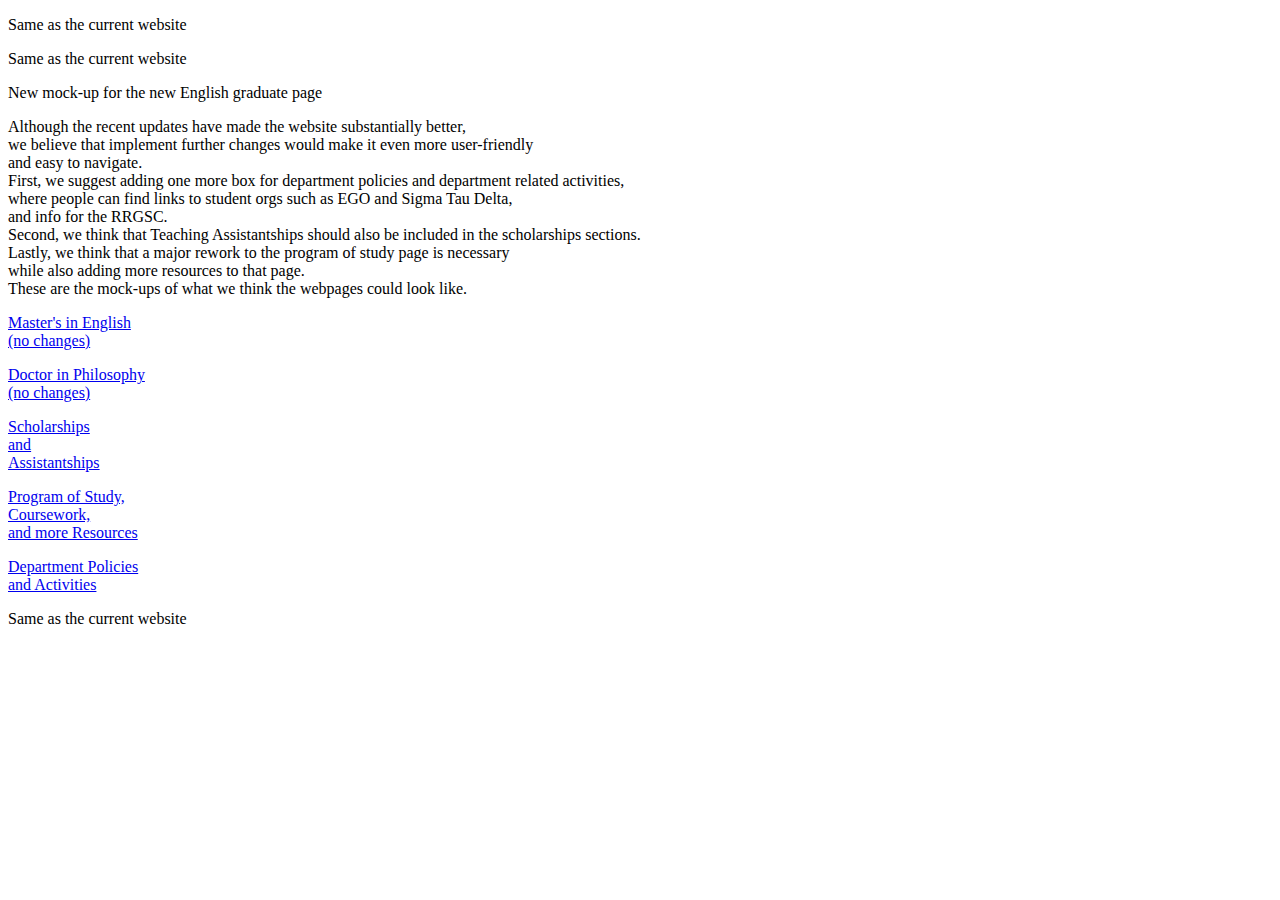
==== index.html @ ada63904 "Add files via upload" ====
<!doctype html>
<html>
<head>
	<meta charset="utf-8">
	<meta name="viewport" content="width=device-width, initial-scale=1, minimum-scale=1">
	<title>Graduate Mock-up</title>
	<link rel="stylesheet" type="text/css" href="css/normalize.css">
	<link rel="stylesheet" type="text/css" href="css/style.css">
	<link href="https://fonts.cdnfonts.com/css/glacial-indifference-2" rel="stylesheet">
</head>
<body>
	<header> 
		<div>
			<p> 
				Same as the current website
			</p>
		</div>
	</header>
	<div id="main_body">
		<div id="black_nav_bar"> 
			<p> 
				Same as the current website
			</p>
		</div>
		<div id="banner">
			<p id="banner_p">
				New mock-up for the new English graduate page
			</p>
		</div>
		<div class="body">
			<div class="landing_text">
				<p>
					Although the recent updates have made the website substantially better,<br> we believe that implement further changes would make it even more user-friendly<br>and easy to navigate.<br>
					First, we suggest adding one more box for department policies and department related activities,<br>where people can find links to student orgs such as EGO and Sigma Tau Delta,<br>and info for the RRGSC.<br>
					Second, we think that Teaching Assistantships should also be included in the scholarships sections.<br>
					Lastly, we think that a major rework to the program of study page is necessary<br>while also adding more resources to that page.<br>
					These are the mock-ups of what we think the webpages could look like.
				</p>
				<div class="line">
				</div>
			</div>
			<div class="top_boxes" id="boxes_1_top">
				<a href="https://www.ndsu.edu/english/graduate/masters_in_english/" target="_blank">
					<div class="grid-item" id="left_1_top">
						<p>
							Master's in English<br>(no changes)
						</p>
					</div>
				</a>
				<a href="https://www.ndsu.edu/english/graduate/phd_in_rhetoric_writing_and_culture_1/" target="_blank">
					<div class="grid-item" id="right_1_top">
						<p>
							Doctor in Philosophy<br>(no changes)
						</p>
					</div>
				</a>
			</div>
			<div class="bottom_boxes" id="boxes_1_bot">
				<a href="scholarships.html" target="_blank">
					<div class="grid-item" id="left_1_bot">
						<p>
							Scholarships<br>and<br> Assistantships
						</p>
					</div>
				</a>
				<a href="program.html" target="_blank">
					<div class="grid-item" id="middle_1_bot">
						<p>
							Program of Study,<br>Coursework,<br>and more Resources
						</p>
					</div>
				</a>
				<a href="policies.html" target="_blank">
					<div class="grid-item" id="right_1_bot">
						<p>
							Department Policies<br>and Activities
						</p>
					</div>
				</a>
			</div>
		</div>
	</div>
	<footer>
		<div id="index_footer">
			<p> 
				Same as the current website
			</p>
		</div>
	</footer>
</body>
</html>
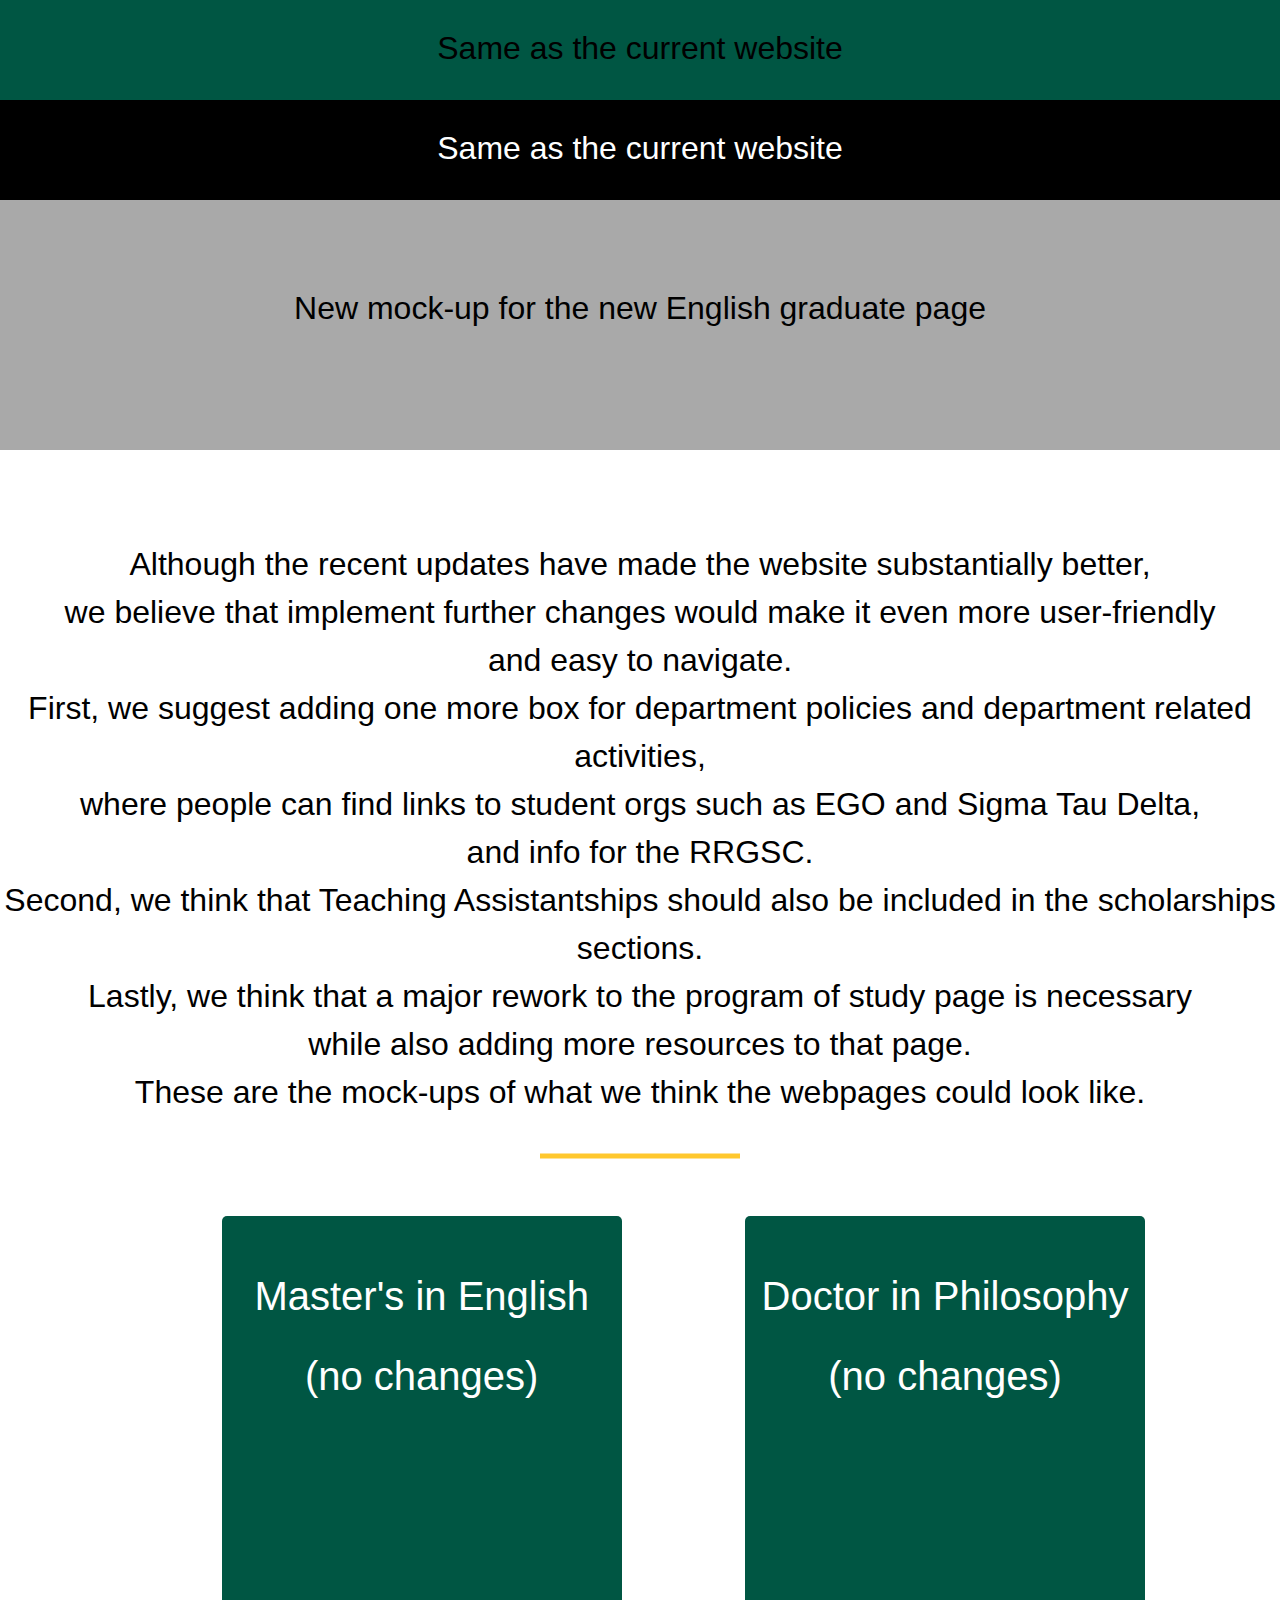
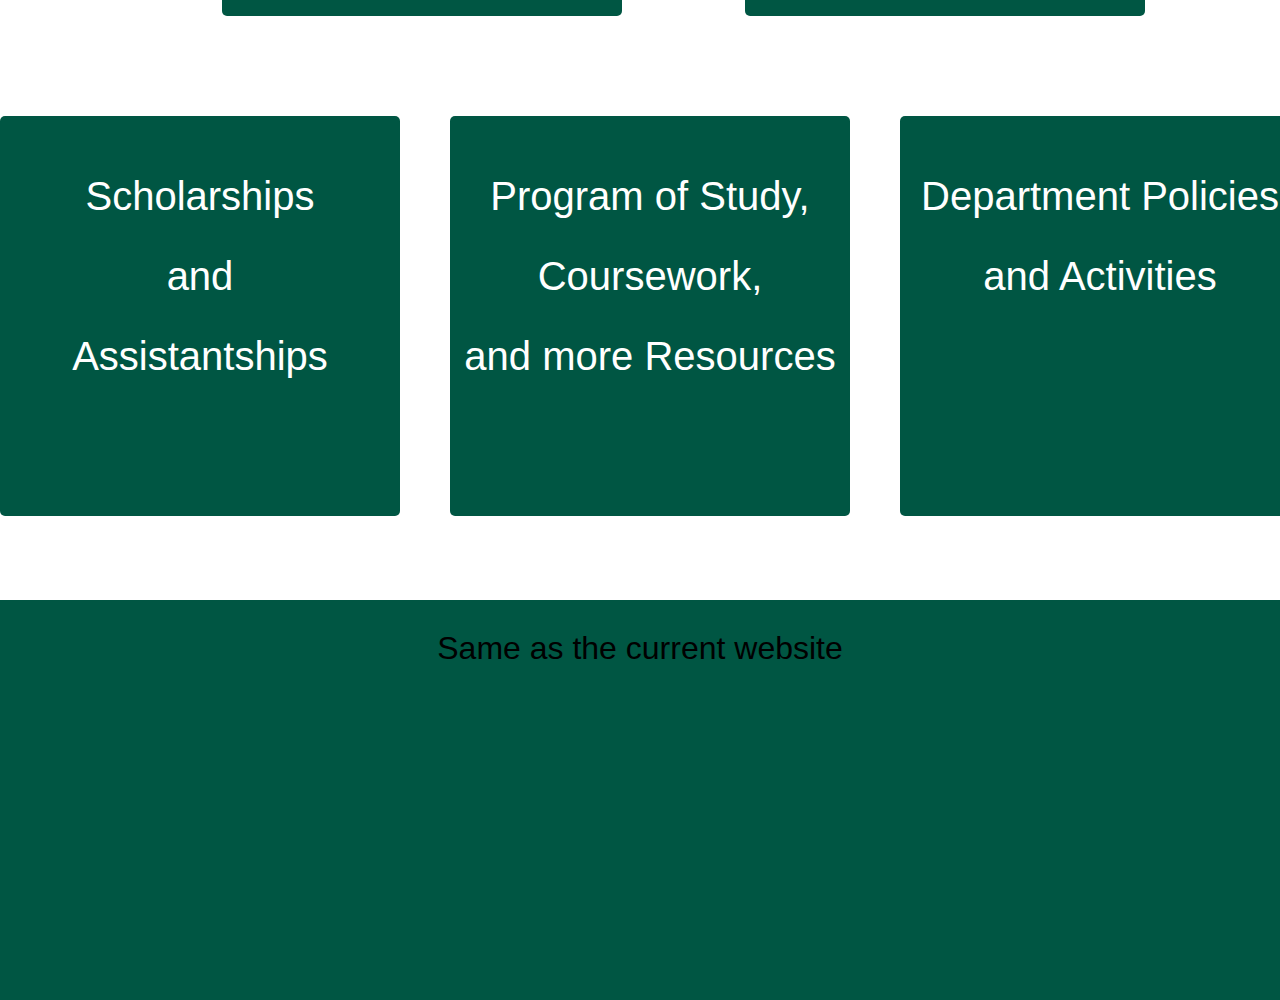
==== commit cb0d50b6: "Add files via upload" ====
--- a/index.html
+++ b/index.html
@@ -4,8 +4,8 @@
 	<meta charset="utf-8">
 	<meta name="viewport" content="width=device-width, initial-scale=1, minimum-scale=1">
 	<title>Graduate Mock-up</title>
-	<link rel="stylesheet" type="text/css" href="css/normalize.css">
-	<link rel="stylesheet" type="text/css" href="css/style.css">
+	<link rel="stylesheet" type="text/css" href="normalize.css">
+	<link rel="stylesheet" type="text/css" href="style.css">
 	<link href="https://fonts.cdnfonts.com/css/glacial-indifference-2" rel="stylesheet">
 </head>
 <body>
--- a/style.css
+++ b/style.css
@@ -0,0 +1,559 @@
+@charset "utf-8";
+/* CSS Document */
+@media all 
+and (min-width: 900px) {
+	
+	header{
+		width: 100vw;
+		height: 100px;
+		background-color: #005643;
+	}
+	
+	body{
+		font-family: 'Glacial Indifference', sans-serif;
+		font-size: 1em;
+		line-height: 1em;
+		color: black;
+		margin: 0px auto;
+		width: 100vw;
+		height: 100vh;
+	}
+	
+	#main_body{
+		position: relative;
+	}
+	
+	p{
+		text-align: center;
+		font-size: 2em;
+		padding-top: 40px;
+	}
+	
+	#black_nav_bar{
+		width: 100vw;
+		height: 100px;
+		background-color: black;
+	}
+	
+	#black_nav_bar p{
+		color: white;	
+	}
+
+	#banner{
+		width: 100vw;
+		height: 250px;
+		background-color: darkgrey;
+	}
+	
+	#banner_p{
+		padding-top: 100px;
+	}
+	
+	.body{
+		width: 100vw;
+		background-color: white;
+		height: 900px;
+		padding-top: 50px;
+	}
+	
+	.landing_text{
+		padding-bottom: 50px;
+		line-height: 3em;
+	}
+	
+	.line{
+		background-color: #FFC82E;
+		height: 5px;
+		width: 200px;
+		margin-top: 40px;
+		position: absolute;
+		left: 50%;
+		transform: translate(-50%,-50%);
+	}
+	
+	.top_boxes{
+		margin-top: 50px;
+		text-align: center;
+		display: grid;
+		column-gap: 50px;
+		gap: 50px 100px;
+  		grid-template-columns: auto auto auto;
+		place-items: center;
+		margin-left: 210px;
+	}
+	
+	.bottom_boxes{
+		text-align: center;
+		padding-top: 100px;
+		display: grid;
+		column-gap: 50px;
+		gap: 50px 50px;
+  		grid-template-columns: auto auto auto;
+		place-items: center;
+	}
+	
+	.grid-item{
+		width: 400px;
+		height: 400px;
+		background-color: #005643;
+		border-radius: 5px;
+	}
+	
+	a{
+		text-decoration: none;
+	}
+	
+	#left_1_top:hover{
+		background-color: white;
+		width: 395px;
+		height: 395px;
+		border-style: solid;
+		border-width: 3px;
+		border-color: #005643;
+	}
+	
+	#left_1_top:hover p{
+		color: #005643;
+	}
+	
+	#right_1_top:hover{
+		background-color: white;
+		width: 395px;
+		height: 395px;
+		border-style: solid;
+		border-width: 3px;
+		border-color: #005643;
+	}
+	
+	#right_1_top:hover p{
+		color: #005643;
+	}
+	
+	#left_1_bot:hover{
+		background-color: white;
+		width: 395px;
+		height: 395px;
+		border-style: solid;
+		border-width: 3px;
+		border-color: #005643;
+	}
+	
+	#left_1_bot:hover p{
+		color: #005643;
+	}
+	
+	#middle_1_bot:hover{
+		background-color: white;
+		width: 395px;
+		height: 395px;
+		border-style: solid;
+		border-width: 3px;
+		border-color: #005643;
+	}
+	
+	#middle_1_bot:hover p{
+		color: #005643;
+	}
+	
+	#right_1_bot:hover{
+		background-color: white;
+		width: 395px;
+		height: 395px;
+		border-style: solid;
+		border-width: 3px;
+		border-color: #005643;
+	}
+	
+	#right_1_bot:hover p{
+		color: #005643;
+	}
+	
+	#left_1_top p{
+		line-height: 2em;
+		color: white;
+		font-weight: 200;
+		font-size: 40px;
+	}
+	
+	#right_1_top p{
+		line-height: 2em;
+		color: white;
+		font-weight: 200;
+		font-size: 40px;
+	}
+	
+	#left_1_bot p{
+		line-height: 2em;
+		color: white;
+		font-weight: 200;
+		font-size: 40px;
+	}
+	
+	#middle_1_bot p{
+		line-height: 2em;
+		color: white;
+		font-weight: 200;
+		font-size: 40px;
+	}
+	
+	#right_1_bot p{
+		line-height: 2em;
+		color: white;
+		font-weight: 200;
+		font-size: 40px;
+	}
+	
+	#left_2_top p{
+		line-height: 2em;
+		color: white;
+		font-weight: 200;
+		font-size: 40px;
+	}
+	
+	#right_2_top p{
+		line-height: 2em;
+		color: white;
+		font-weight: 200;
+		font-size: 40px;
+	}
+	
+	.bottom_boxes_2{
+		text-align: center;
+		padding-top: 100px;
+		display: grid;
+		column-gap: 50px;
+		gap: 50px 100px;
+  		grid-template-columns: auto auto auto;
+		place-items: center;
+		margin-left: 210px;
+	} 
+	
+	#left_2_bot p{
+		line-height: 2em;
+		color: white;
+		font-weight: 200;
+		font-size: 40px;
+	}
+	
+	#right_2_bot p{
+		line-height: 2em;
+		color: white;
+		font-weight: 200;
+		font-size: 40px;
+	}
+	
+	#left_2_top:hover{
+		background-color: white;
+		width: 395px;
+		height: 395px;
+		border-style: solid;
+		border-width: 3px;
+		border-color: #005643;
+	}
+	
+	#left_2_top:hover p{
+		color: #005643;
+	}
+	
+	#right_2_top:hover{
+		background-color: white;
+		width: 395px;
+		height: 395px;
+		border-style: solid;
+		border-width: 3px;
+		border-color: #005643;
+	}
+	
+	#right_2_top:hover p{
+		color: #005643;
+	}
+	
+	#left_2_bot:hover{
+		background-color: white;
+		width: 395px;
+		height: 395px;
+		border-style: solid;
+		border-width: 3px;
+		border-color: #005643;
+	}
+	
+	#left_2_bot:hover p{
+		color: #005643;
+	}
+	
+	#right_2_bot:hover{
+		background-color: white;
+		width: 395px;
+		height: 395px;
+		border-style: solid;
+		border-width: 3px;
+		border-color: #005643;
+	}
+	
+	#right_2_bot:hover p{
+		color: #005643;
+	}
+	
+	#boxes_3_top{
+		padding-top: 100px;
+	}
+	
+	#left_3_top p{
+		line-height: 2em;
+		color: white;
+		font-weight: 200;
+		font-size: 40px;
+	}
+	
+	#right_3_top p{
+		line-height: 2em;
+		color: white;
+		font-weight: 200;
+		font-size: 40px;
+	}
+	
+	#left_3_top:hover{
+		background-color: white;
+		width: 395px;
+		height: 395px;
+		border-style: solid;
+		border-width: 3px;
+		border-color: #005643;
+	}
+	
+	#left_3_top:hover p{
+		color: #005643;
+	}
+	
+	#right_3_top:hover{
+		background-color: white;
+		width: 395px;
+		height: 395px;
+		border-style: solid;
+		border-width: 3px;
+		border-color: #005643;
+	}
+	
+	#right_3_top:hover p{
+		color: #005643;
+	}
+	
+	.bottom_boxes_3{
+		text-align: center;
+		padding-top: 100px;
+		display: grid;
+		column-gap: 50px;
+		gap: 50px 50px;
+  		grid-template-columns: auto auto auto;
+		place-items: center;
+	} 
+	
+	#left_3_bot p{
+		line-height: 2em;
+		color: white;
+		font-weight: 200;
+		font-size: 40px;
+	}
+	
+	#middle_3_bot p{
+		line-height: 2em;
+		color: white;
+		font-weight: 200;
+		font-size: 40px;
+	}
+	
+	#right_3_bot p{
+		line-height: 2em;
+		color: white;
+		font-weight: 200;
+		font-size: 40px;
+	}
+	
+	#left_3_bot:hover{
+		background-color: white;
+		width: 395px;
+		height: 395px;
+		border-style: solid;
+		border-width: 3px;
+		border-color: #005643;
+	}
+	
+	#left_3_bot:hover p{
+		color: #005643;
+	}
+	
+	#middle_3_bot:hover{
+		background-color: white;
+		width: 395px;
+		height: 395px;
+		border-style: solid;
+		border-width: 3px;
+		border-color: #005643;
+	}
+	
+	#middle_3_bot:hover p{
+		color: #005643;
+	}
+	
+	#right_3_bot:hover{
+		background-color: white;
+		width: 395px;
+		height: 395px;
+		border-style: solid;
+		border-width: 3px;
+		border-color: #005643;
+	}
+	
+	#right_3_bot:hover p{
+		color: #005643;
+	}
+	
+	#boxes_4_top{
+		text-align: center;
+		padding-top: 100px;
+		display: grid;
+		column-gap: 50px;
+		gap: 50px 50px;
+  		grid-template-columns: auto auto auto;
+		place-items: center;
+	} 
+	
+	#left_4_top p{
+		line-height: 2em;
+		color: white;
+		font-weight: 200;
+		font-size: 40px;
+	}
+	
+	#middle_4_top p{
+		line-height: 2em;
+		color: white;
+		font-weight: 200;
+		font-size: 40px;
+	}
+	
+	#right_4_top p{
+		line-height: 2em;
+		color: white;
+		font-weight: 200;
+		font-size: 40px;
+	}
+	
+	#boxes_4_bot{
+		text-align: center;
+		padding-top: 100px;
+		display: grid;
+		column-gap: 50px;
+		gap: 50px 100px;
+  		grid-template-columns: auto auto auto;
+		place-items: center;
+		margin-left: 210px;
+	}
+	
+	#left_4_bot p{
+		line-height: 2em;
+		color: white;
+		font-weight: 200;
+		font-size: 40px;
+	}
+	
+	#right_4_bot p{
+		line-height: 2em;
+		color: white;
+		font-weight: 200;
+		font-size: 40px;
+	}
+	
+	#left_4_top:hover{
+		background-color: white;
+		width: 395px;
+		height: 395px;
+		border-style: solid;
+		border-width: 3px;
+		border-color: #005643;
+	}
+	
+	#left_4_top:hover p{
+		color: #005643;
+	}
+	
+	#middle_4_top:hover{
+		background-color: white;
+		width: 395px;
+		height: 395px;
+		border-style: solid;
+		border-width: 3px;
+		border-color: #005643;
+	}
+	
+	#middle_4_top:hover p{
+		color: #005643;
+	}
+	
+	#right_4_top:hover{
+		background-color: white;
+		width: 395px;
+		height: 395px;
+		border-style: solid;
+		border-width: 3px;
+		border-color: #005643;
+	}
+	
+	#right_4_top:hover p{
+		color: #005643;
+	}
+	
+	#instructor_text{
+		padding-top: 50px;
+		padding-bottom: 50px;
+		line-height: 3em;
+	}
+	
+	#instructor_text p{
+		font-size: 4em;
+	}
+	
+	#left_4_bot:hover{
+		background-color: white;
+		width: 395px;
+		height: 395px;
+		border-style: solid;
+		border-width: 3px;
+		border-color: #005643;
+	}
+	
+	
+	#left_4_bot:hover p{
+		color: #005643;
+	}
+	
+	#right_4_bot:hover{
+		background-color: white;
+		width: 395px;
+		height: 395px;
+		border-style: solid;
+		border-width: 3px;
+		border-color: #005643;
+	}
+	
+	#right_4_bot:hover p{
+		color: #005643;
+	}
+	
+	
+	#index_footer{
+		margin-top: 800px;
+	}
+	
+	#scholarships_footer{
+		margin-top: 1000px;
+	}
+	
+	footer{
+		background-color: #005643;
+		width: 100vw;
+		height: 400px;
+		margin-top: 600px;
+	}
+}
+
